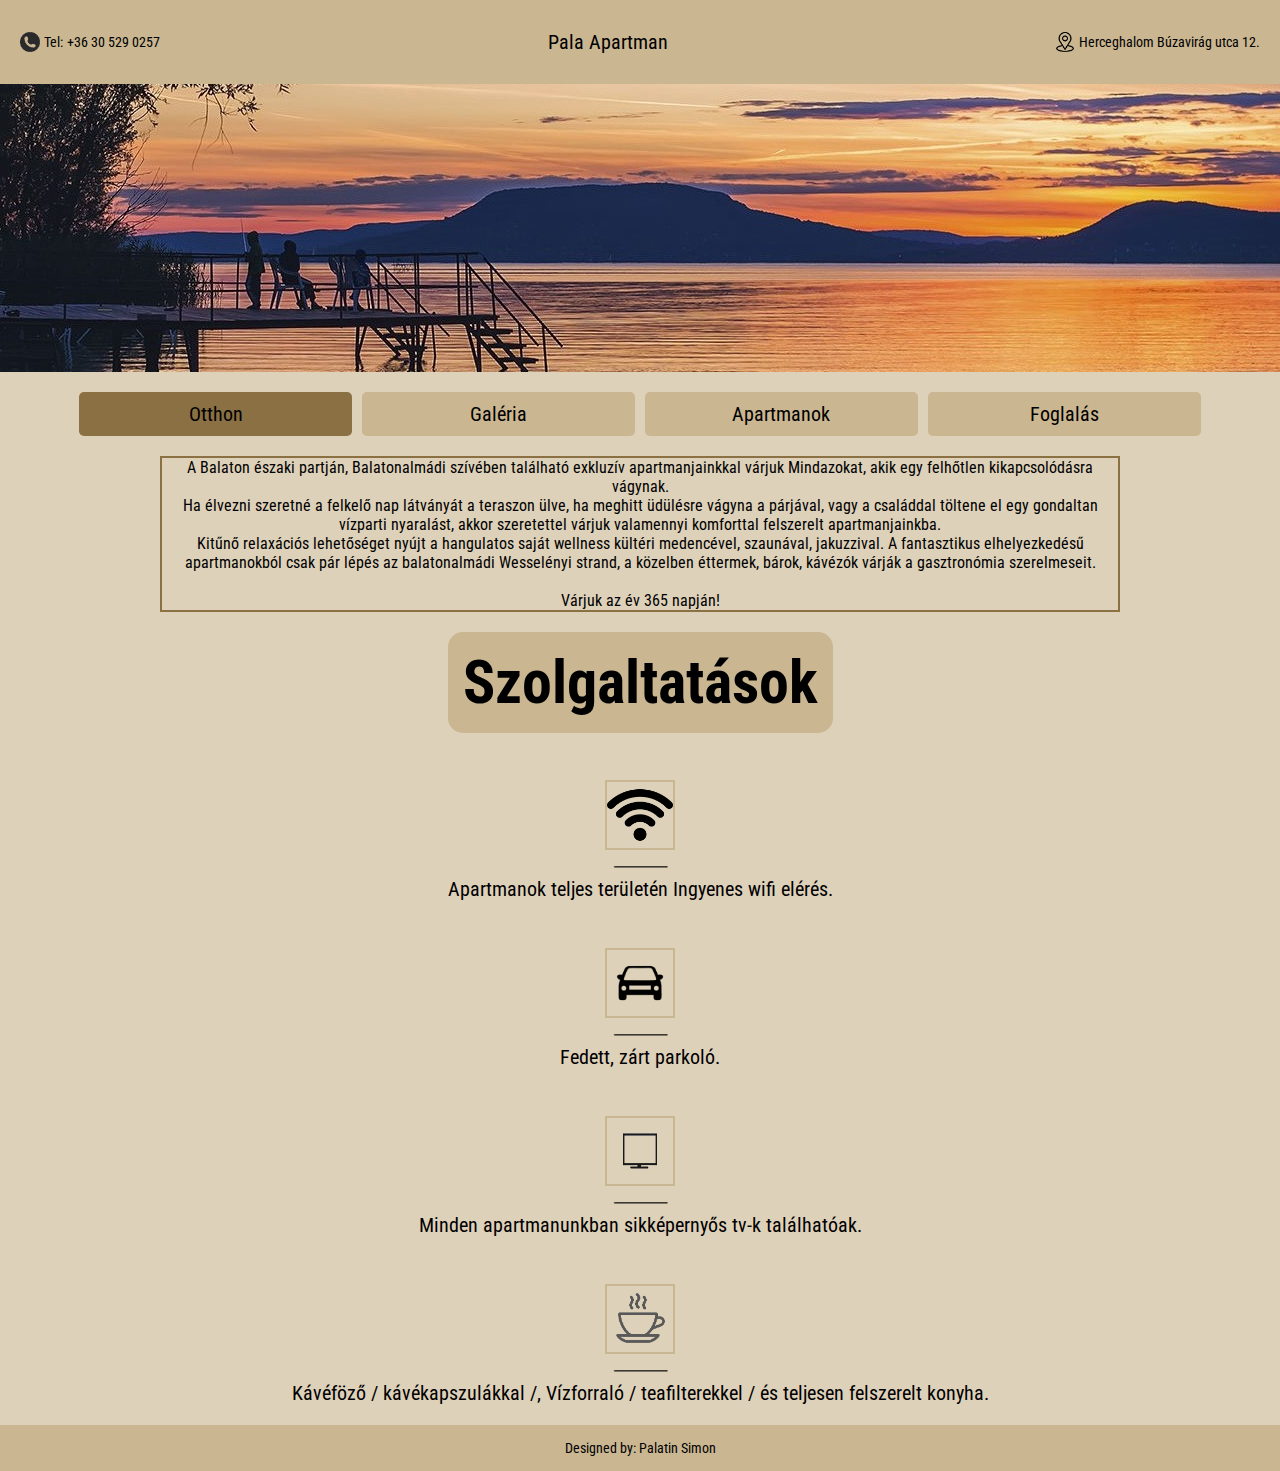
==== index.html @ 762f8134 "weblap" ====
<!DOCTYPE html>
<html lang="en">

<head>
    <meta charset="UTF-8">
    <meta name="viewport" content="width=device-width, initial-scale=1.0">
    <link href="style.css" rel="stylesheet">
    <link href="https://fonts.googleapis.com/css2?family=Roboto+Condensed:ital,wght@0,100..900;1,100..900&display=swap" rel="stylesheet">
    <meta name="author" content="Palatin Simon">
    <meta name="description" content="Home page (otthon)">
    <link rel="icon" type="img" href="header_kepek/favicon.png">
    <title>Pala Apartman</title>
</head>

<body>
    <div class="container">
        <header class="header">
            <div class="infok_bal">
                <img src="header_kepek/telefon_header.png" alt="Telefon_kep" class="icon"> Tel: <span class="tel_alahuzas">+36 30 529
                    0257</span>
            </div>
            <div class="header_nev">
                Pala Apartman
            </div>
            <div class="infok_jobb">
                <img src="header_kepek/lokacio_header.png" alt="lokacio_kep" class="icon"> Herceghalom Búzavirág utca 12.
            </div>
        </header>

        <img class="felso" src="header_kepek/balaton.jpg" alt="balaton">
        
        <nav>
            <ul>
                <li><a class="current" href="#">Otthon</a></li>
                <li><a href="Galeria.html">Galéria</a></li>
                <li><a href="Apartmanok.html">Apartmanok</a></li>
                <li><a href="Foglalas.html">Foglalás</a></li>
            </ul>
        </nav>

        <article class="leiras1">
            A Balaton északi partján, Balatonalmádi szívében található exkluzív apartmanjainkkal várjuk Mindazokat, akik
            egy felhőtlen kikapcsolódásra vágynak.<br>
            Ha élvezni szeretné a felkelő nap látványát a teraszon ülve, ha meghitt üdülésre vágyna a párjával, vagy a
            családdal töltene el egy gondaltan vízparti nyaralást, akkor szeretettel várjuk valamennyi komforttal
            felszerelt apartmanjainkba.<br>
            Kitűnő relaxációs lehetőséget nyújt a hangulatos saját wellness kültéri medencével, szaunával, jakuzzival. A
            fantasztikus elhelyezkedésű apartmanokból csak pár lépés az balatonalmádi Wesselényi strand, a közelben
            éttermek, bárok, kávézók várják a gasztronómia szerelmeseit.<br><br>

            Várjuk az év 365 napján!
        </article>



        <div class="szoveg">
            <h2 class="szolgcim">Szolgaltatások</h2>
            <br>
            <img src="otthon_kepek/wifi.png" alt="wifi" class="szolg_icon"><br>
            <img src="otthon_kepek/vonal.png" alt="vonal" class="vonal">
            <div class="icon_alatt_szoveg">Apartmanok teljes területén Ingyenes wifi elérés.</div>
            <br>
            <img src="otthon_kepek/auto.png" alt="parkolo" class="szolg_icon"><br>
            <img src="otthon_kepek/vonal.png" alt="vonal" class="vonal">
            <div class="icon_alatt_szoveg">Fedett, zárt parkoló.</div>
            <br>
            <img src="otthon_kepek/tv.png" alt="tv" class="szolg_icon"><br>
            <img src="otthon_kepek/vonal.png" alt="vonal" class="vonal">
            <div class="icon_alatt_szoveg">Minden apartmanunkban sikképernyős tv-k találhatóak.</div>
            <br>
            <img src="otthon_kepek/kave.png" alt="kave" class="szolg_icon"><br>
            <img src="otthon_kepek/vonal.png" alt="vonal" class="vonal">
            <div class="icon_alatt_szoveg">Kávéföző / kávékapszulákkal /, Vízforraló / teafilterekkel / és teljesen
                felszerelt konyha.</div>
        </div>

        <footer>
            Designed by: Palatin Simon
        </footer>
    </div>
</body>

</html>
---- style.css ----
/* alap */
* {
    padding: 0;
    margin: 0;
    box-sizing: border-box;
}

html,
body {
    height: 100%;
}

body {
    font-family: "Roboto Condensed", sans-serif;
    background-color: #DED1BA;

}

.container {
    display: flex;
    flex-direction: row;
    flex-wrap: wrap;
    align-items: center;
    justify-content: center;


}

/* Header */
header {
    display: flex;
    flex-direction: column;
    align-items: center;
    background-color: #CAB691;
    padding: 20px;
    text-align: center;
    flex-basis: 100%;

}

.infok_bal,
.infok_jobb {
    /*itt kell majd szamitogepnel szelre rakni*/
    display: flex;
    align-items: center;
    gap: 4px;
    font-size: 14px;
}

.header_nev {
    font-size: 20px;
    margin: 10px 0;
}

.icon {
    height: 20px;
    width: 20px;
}

/* Minden oldalon felso kep */
.felso {
    flex-basis: 100%;
    display: block;
}



/* NAV */
nav {
    flex-basis: 100%;
    height: 20%;
}

nav ul {
    display: flex;
    flex-wrap: wrap;
    justify-content: center;
    list-style: none;
    padding: 20px;
    gap: 10px;
}

nav ul li {
    flex-basis: 45%;
    max-width: 45%;
    text-align: center;
}

nav ul li a {
    display: block;
    /* conatiner teljes betoltese, uj sorba kezd */
    text-decoration: none;
    font-size: 20px;
    background-color: #CAB691;
    border-radius: 5px;
    color: black;
    padding: 10px;
    text-align: center;
}

nav ul li a:hover {
    background-color: #AF905A;
    color: black;
}

.current {
    background-color: #8A7042;
}


/*leiras*/

.leiras1 {
    flex-basis: 75%;
    border: 2px solid #8A7042;
    text-align: center;
}


/* Szolgaltatasok */

h2.szolgcim {
    background-color: #CAB691;
    border-radius: 15px;
    padding: 15px;
}

.szoveg {
    flex-basis: 80%;
    font-size: 40px;
    text-align: center;
    padding: 20px;
    display: flex;
    flex-direction: column;
    align-items: center;
    justify-content: center;
}

.szolg_icon {
    height: 70px;
    width: 70px;
    border: 2px solid #CAB691;
    padding-bottom: 0px;
}

.vonal {
    height: 60px;
    width: 70px;
    padding-top: 0px;
    margin-top: -60px;
}

.icon_alatt_szoveg {
    font-size: 20px;
    text-decoration: none;
    font-weight: 0;
    margin-top: -20px;
}

/* Footer */
footer {
    flex-basis: 100%;
    display: flex;
    background-color: #CAB691;
    padding: 15px;
    align-items: center;
    justify-content: center;
    font-size: 14px;
    margin-top: auto;
}

/* Urlap */

.kontener {
    display: flex;
    gap: 10px;
    flex-wrap: wrap;
    flex-direction: row;
    justify-content: center;
}

.foglalasurlap {
    border: 2px solid #CAB691;
    border-radius: 3px;
    flex-basis: 48%;
    text-align: center;
}

.datum {
    border: 2px solid #CAB691;
    border-radius: 3px;
    flex-basis: 48%;
    text-align: center;
    ;
}

.belsoszinek {
    background-color: #CAB691;
}

.szemelyes {
    border: 2px solid #CAB691;
    border-radius: 3px;
    flex-basis: 98%;
    text-align: center;
}

.bekuld {

    flex-basis: 98%;
    text-align: center;
    margin-bottom: 20px;

}

.spec {
    height: 70px;

}

.szolgur {
    border: 2px solid #CAB691;
    border-radius: 3px;
    flex-basis: 98%;
    text-align: center;
}




/* Apartmanok (menu oldal)*/

.apartman {
    display: flex;
    flex-wrap: wrap;
    align-items: center;
    margin-bottom: 30px;
    justify-content: center;

}

.apartmanok {
    display: flex;
    flex-wrap: wrap;
    justify-content: space-around;
    align-items: flex-start;
    margin-bottom: 30px;
    border: 3px solid #8A7042;
    flex-basis: 93%;
}

.border {
    border: 2px solid #8A7042;
    border-radius: 5px;
}


.kep {
    flex-basis: 98%;
    text-align: center;
}

.leiras {
    flex-basis: 62%;
    text-align: center;
}

.foglalas {
    flex-basis: 30%;
    text-align: center;
    display: flex;
    align-items: center;
    justify-content: center;
    align-self: center;

}

.tesztkep {
    width: 100%;
    
}

.nincs_ala {
    text-decoration: none;
    font-size: 20px;
    background-color: #CAB691;
    border-radius: 5px;
    color: black;
    padding: 10px;
    text-align: center;
    border: 2px solid #AF905A;
}

.nincs_ala:hover {
    background-color: #AF905A;
    color: black;
}

.ap_nev {
    flex-basis: 100%;
    text-align: center;
    background-color: #CAB691;
    border-radius: 5px;
    color: black;
    padding: 10px;
    margin-bottom: 10px;
    margin-top: 30px;
}

/* Galeria */
.galeria {
    margin-top: -60px;
}

/* Reszponziv */

@media all and (min-width: 600px) {
    header {
        flex-direction: row;
        justify-content: space-between;
    }

    nav ul li {
        flex-basis: 22%;
    }

    .apartman{
        align-items: stretch;
        gap: 5px;
    }

    .apartmanok {
        flex-basis: 98%;
        gap: 5px;
    }

    .szemelyes {flex-basis: 48%;}

    .szolgur {flex-basis: 48%;}

}

@media all and (min-width: 768px) {
    header {
        flex-direction: row;
        justify-content: space-between;
    }

    nav ul li {
        flex-basis: 22%;
    }

    .apartman{
        align-items: stretch;
        gap: 5px;
    }

    .apartmanok {
        flex-basis: 43%;
        gap: 5px;
    }

    .szemelyes {flex-basis: 48%;}

    .szolgur {flex-basis: 48%;}

}
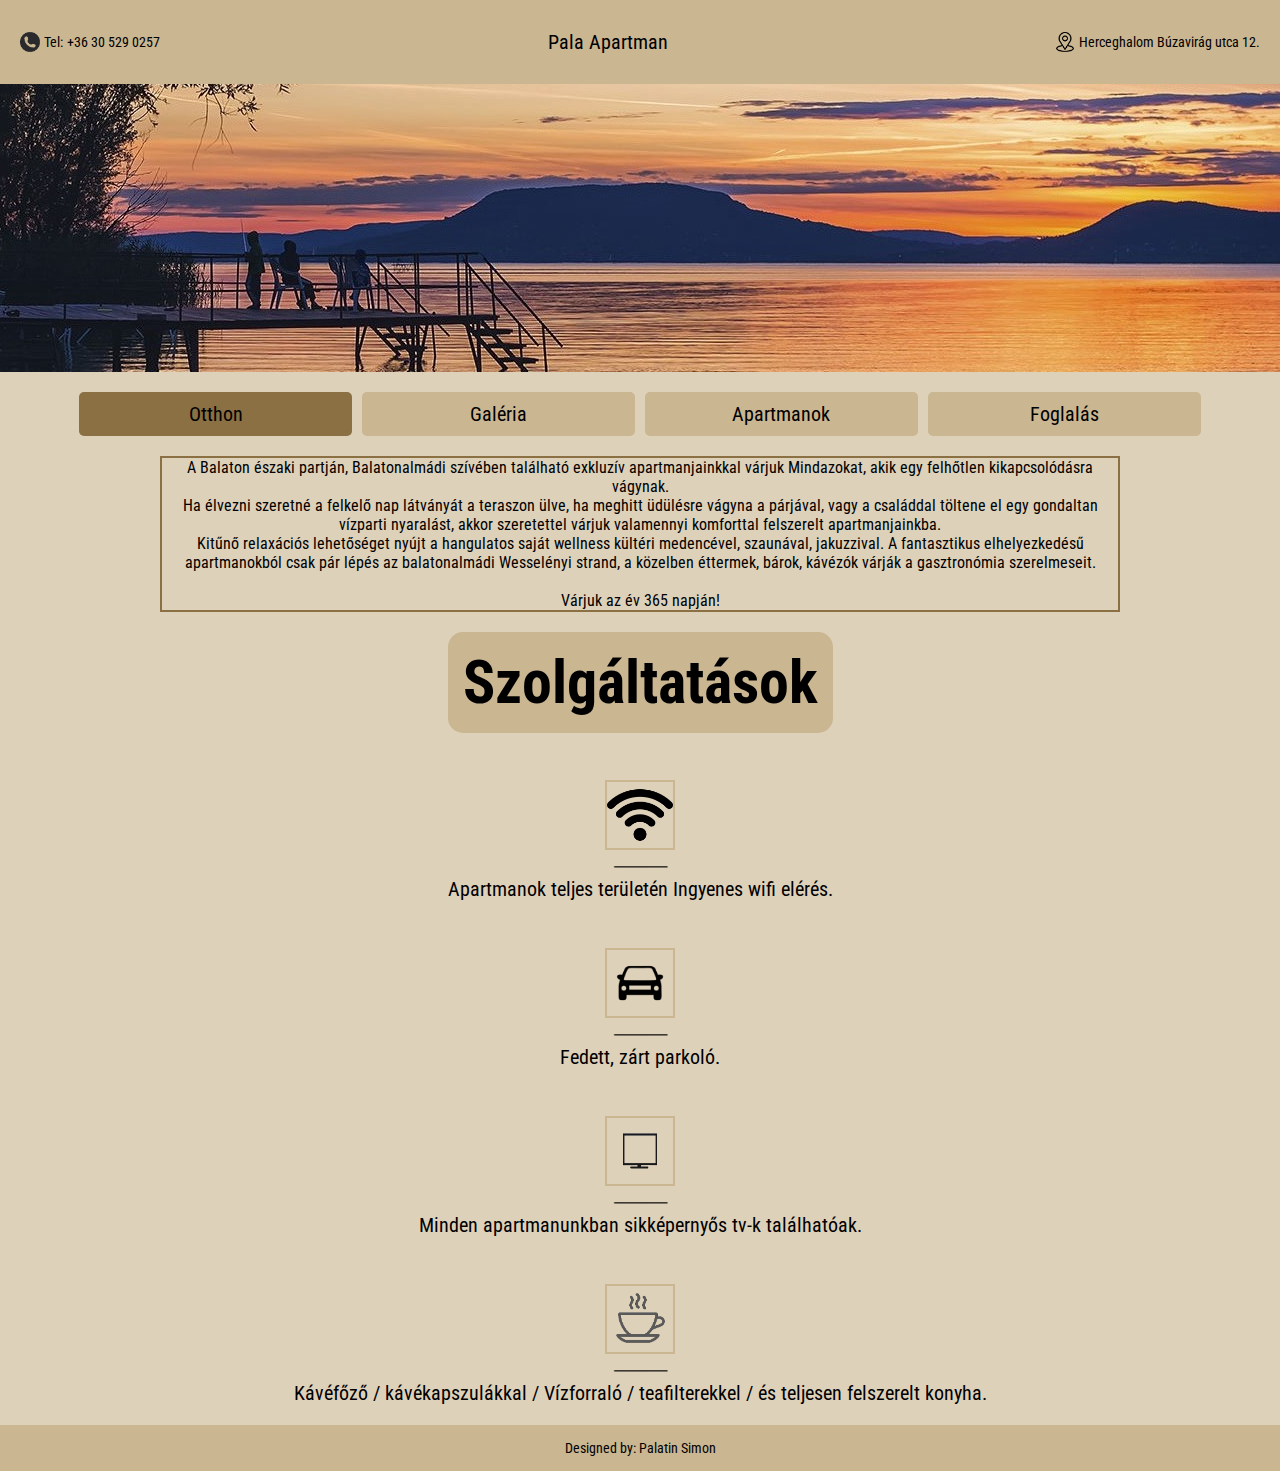
==== commit 173393d2: "Update index.html" ====
--- a/index.html
+++ b/index.html
@@ -54,7 +54,7 @@
 
 
         <div class="szoveg">
-            <h2 class="szolgcim">Szolgaltatások</h2>
+            <h2 class="szolgcim">Szolgáltatások</h2>
             <br>
             <img src="otthon_kepek/wifi.png" alt="wifi" class="szolg_icon"><br>
             <img src="otthon_kepek/vonal.png" alt="vonal" class="vonal">
@@ -70,7 +70,7 @@
             <br>
             <img src="otthon_kepek/kave.png" alt="kave" class="szolg_icon"><br>
             <img src="otthon_kepek/vonal.png" alt="vonal" class="vonal">
-            <div class="icon_alatt_szoveg">Kávéföző / kávékapszulákkal /, Vízforraló / teafilterekkel / és teljesen
+            <div class="icon_alatt_szoveg">Kávéfőző / kávékapszulákkal / Vízforraló / teafilterekkel / és teljesen
                 felszerelt konyha.</div>
         </div>
 
@@ -80,4 +80,4 @@
     </div>
 </body>
 
-</html>+</html>
